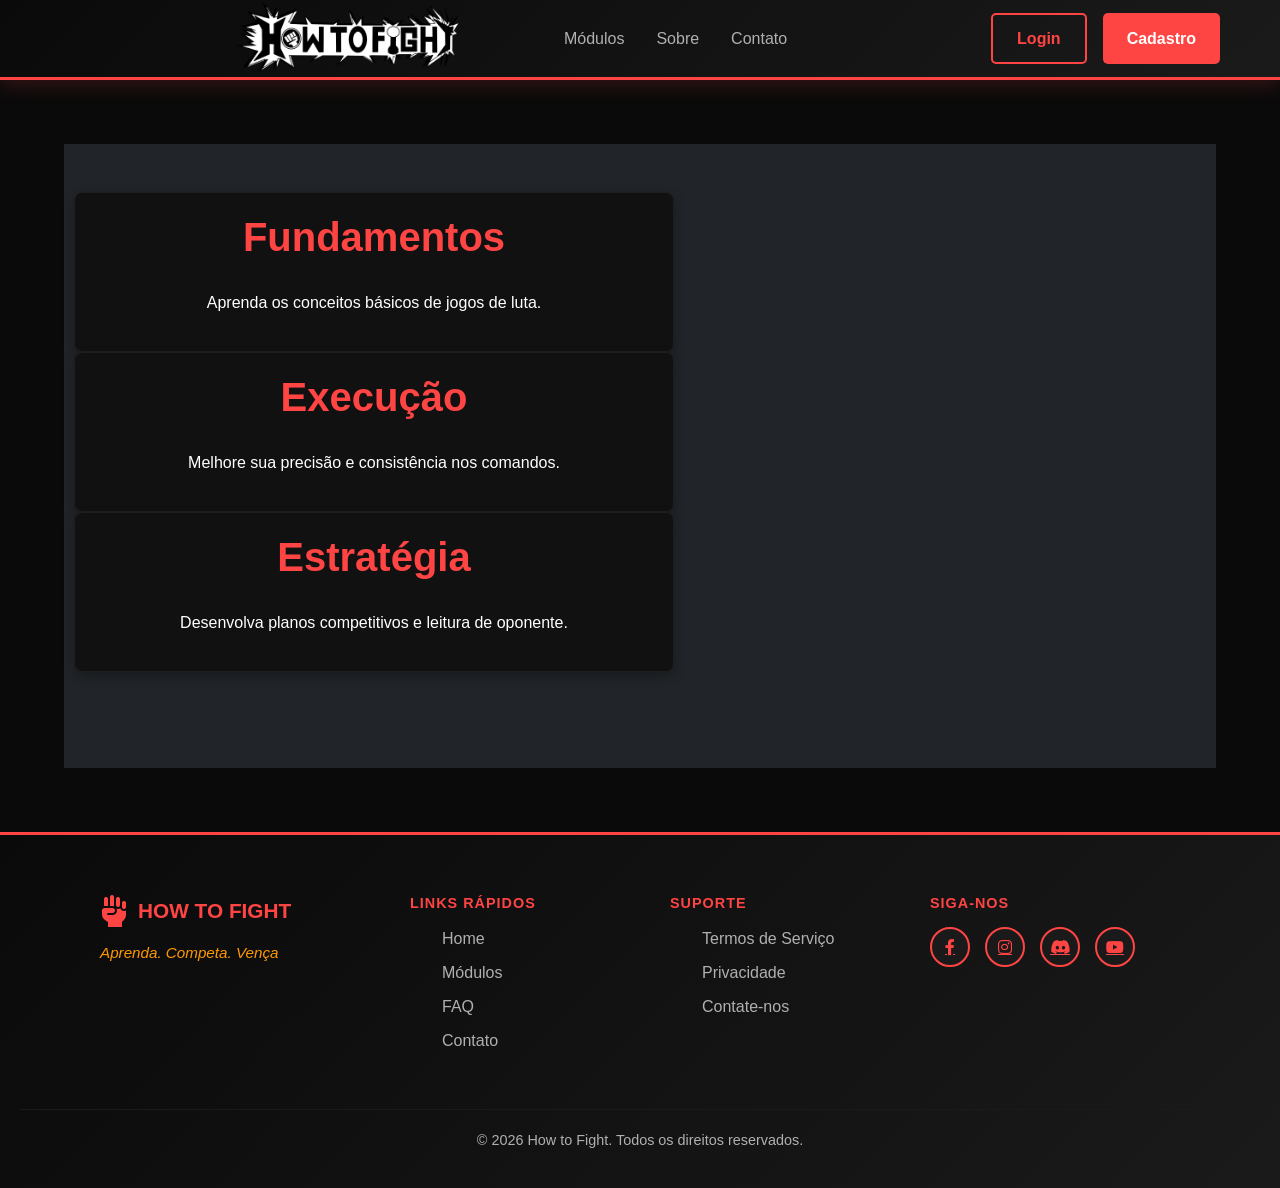
==== pagina/HTML/Produtos.html @ 8c1fd62c "projeto coloquei na pasta errada teehee" ====
<!DOCTYPE html>
<html lang="pt-br">
<head>
    <meta charset="utf-8">
    <title>How to Fight</title>
    
    <!-- Bootstrap -->
    <link href="https://cdn.jsdelivr.net/npm/bootstrap@5.0.2/dist/css/bootstrap.min.css" rel="stylesheet"
          integrity="sha384-EVSTQN3/azprG1Anm3QDgpJLIm9Nao0Yz1ztcQTwFspd3yD65VohhpuuCOmLASjC" crossorigin="anonymous">
    <link rel="stylesheet" href="https://cdnjs.cloudflare.com/ajax/libs/font-awesome/6.0.0/css/all.min.css">

    <!-- Estilo Personalizado -->
    <link rel="stylesheet" type="text/css" href="../CSS/estilo.css">
</head>
<body>

        <!-- INÍCIO DO CÓDIGO VLIBRAS -->
    <div vw class="enabled">
        <div vw-access-button class="active"></div>
        <div vw-plugin-wrapper>
            <div class="vw-plugin-top-wrapper"></div>
        </div>
    </div>
    <script src="https://vlibras.gov.br/app/vlibras-plugin.js"></script>
    <script>
        new window.VLibras.Widget('https://vlibras.gov.br/app');
    </script>
    <!-- FIM DO CÓDIGO VLIBRAS -->

    <header class="htf-header">
        <div class="header-container">
            <div class="logo-brand">
                <a href="./index.html">
                    <img src="../Image/trabaio_do meu amor.png " alt="Logo">
                </a>
            </div>

            <nav class="header-nav">
                <a href="./Produtos.html" class="nav-link">Módulos</a>
                <a href="./Sobre.html" class="nav-link">Sobre</a>
                <a href="./Horarios.html" class="nav-link">Contato</a>
            </nav>

            <div class="header-actions">
                <button class="btn-login" onclick="window.location.href='./login.html'">Login</button>
                <button class="btn-signup" onclick="window.location.href='./Cadastro.html'">Cadastro</button>
            </div>
        </div>
    </header>

    <main class="bg-dark text-white py-5">
        <section class="container-card mb-5">
            <div class="modulo-card">
                <h3>Fundamentos</h3>
                <p>Aprenda os conceitos básicos de jogos de luta.</p>
            </div>

            <div class="modulo-card">
                <h3>Execução</h3>
                <p>Melhore sua precisão e consistência nos comandos.</p>
            </div>

            <div class="modulo-card">
                <h3>Estratégia</h3>
                <p>Desenvolva planos competitivos e leitura de oponente.</p>
            </div>
        </section>
        
    </main>

    <!-- Rodapé -->
     <footer class="htf-footer">
      <div class="footer-container">
        
        <!-- Coluna 1: Logo -->
        <div class="footer-column">
            <div class="footer-logo">
                <i class="fas fa-fist-raised"></i>
                <h4>HOW TO FIGHT</h4>
            </div>
            <p class="tagline">Aprenda. Competa. Vença</p>
        </div>

        <!-- Coluna 2: Links Rápidos -->
        <div class="footer-column">
            <h5>Links Rápidos</h5>
            <ul class="footer-links">
                <li><a href="./index.html">Home</a></li>
                <li><a href="./Produtos.html">Módulos</a></li>
                <li><a href="./FAQ.html">FAQ</a></li>
                <li><a href="./Horarios.html">Contato</a></li>
            </ul>
        </div>

        <!-- Coluna 3: Suporte -->
        <div class="footer-column">
            <h5>Suporte</h5>
            <ul class="footer-links">
                <li><a href="./Termos.html">Termos de Serviço</a></li>
                <li><a href="./privacidade.html">Privacidade</a></li>
                <li><a href="./Horarios.html">Contate-nos</a></li>
            </ul>
        </div>

        <!-- Coluna 4: Redes Sociais -->
        <div class="footer-column">
            <h5>Siga-nos</h5>
            <div class="social-icons">
                <a href="https://facebook.com" target="_blank" title="Facebook">
                    <i class="fab fa-facebook-f"></i>
                </a>
                <a href="https://instagram.com" target="_blank" title="Instagram">
                    <i class="fab fa-instagram"></i>
                </a>
                <a href="https://discord.com" target="_blank" title="Discord">
                    <i class="fab fa-discord"></i>
                </a>
                <a href="https://youtube.com" target="_blank" title="YouTube">
                    <i class="fab fa-youtube"></i>
                </a>
            </div>
        </div>

    </div>

    <!-- Copyright -->
    <div class="footer-bottom">
        <p>&copy; 2026 How to Fight. Todos os direitos reservados.</p>
    </div>
</footer>

    <!-- Scripts Bootstrap -->
    <script src="https://cdn.jsdelivr.net/npm/bootstrap@5.0.2/dist/js/bootstrap.bundle.min.js"
            integrity="sha384-MrcW6ZMFYlzcLA8Nl+NtUVF0sA7MsXsP1UyJoMp4YLEuNSfAP+JcXn/tWtIaxVXM"
            crossorigin="anonymous"></script>

</body>
</html>
---- pagina/CSS/estilo.css ----
/* Main */
main {
    background-color: var(--dark-bg);
    padding: 10px;
    margin: 5%;
    flex: 1;
}

body {
    min-height: 100vh;
    display: flex;
    flex-direction: column;
}

/*======= LOGIN ======= */

.login-container {
    max-width: 450px; 
    margin: 50px auto;
    background-color: #212529;
    padding: 30px;
    border-radius: 10px;
}

/* Estilo das Labels */
.label-control {
    display: block;
    margin-bottom: 8px;
    font-size: 1.0rem;
    color: #ffffff;
    width: 300px;
    transform: translateX(-30px) translateY(-20px);
    
}


/* Estilo dos input */
.input-control {
    display: block;
    margin-bottom: 8px;
    font-size: 1.0rem;
    color: #000000;
    width: 300px;
    transform: translateX(-30px) translateY(-20px);
    
}

.login-title {
    font-size: 1.4rem;
    font-weight: 700;
    text-align: center;
    margin-bottom: 40px;
    color: var(--primary-color);
    text-transform: uppercase;
    letter-spacing: 2px;
}

fieldset {
    border: 2px solid #ff4444;
    border-radius: 6px;
    padding: 20px 70px; /* Estica na vertical */
    display: flex;
    flex-direction: column;
    gap: 10px;
}

legend {
    width: auto;
    float: none;
    margin: 0 auto; /* Centraliza o legend na borda */
    padding: 0 15px;
    color: #ff4444;
    font-weight: bold;
    font-size: 1.4rem;
    white-space: nowrap;
    background-color: transparent; /* O navegador já corta a borda sozinho */
}

/* Garante que os inputs não fiquem minúsculos */
.form-control {
    width: 100%;
    box-sizing: border-box;
}

.button-group {
    display: flex;
    flex-direction: column; /* Empilha o texto e o botão */
    align-items: center;    /* Centraliza os dois */
    gap: 10px;              /* Espaço entre o texto e o botão */
    margin-top: 20px;
}

.button-group p {
    margin: 0;             /* Remove margens extras do parágrafo */
    color: white;
}


/*======= CADASTRO ======= */

.cadastro-container2 {
    max-width: 850px; /* Diminua esse valor para espremer mais o cinza */
    max-height: 600px;
    margin: 50px auto;
    background-color: #212529;
    padding: 30px;
    border-radius: 10px;
}

.cadastro-container {
    max-width: 350px; /* Diminua esse valor para espremer mais o cinza */
    max-height: 300px;
    margin: 50px auto;
    background-color: #212529;
    padding: 30px;
    border-radius: 10px;
}

.cadastro-title {
  font-size: 1.5rem;
  color: var(--secondary-color);
  margin-bottom: 20px;
}

.label-control2 {
  display: block;
  margin-bottom: 8px;
  font-size: 1.4rem;
  color: #ffffff;
  width: 300px;
  transform: translateX(-60px) translateY(-90px);
}

.input-control2 {
  display: block;
  margin-bottom: 8px;
  font-size: 1rem;
  color: #000000;
  width: 400px;
  height: 30px;
  transform: translateX(-60px) translateY(-90px);
}

.btn-signup2 {
  background-color: var(--primary-color);
  color: #fff;
  padding: 10px;
  border: none;
  border-radius: 6px;
  cursor: pointer;
  width: 100%;        /* botão ocupa toda a largura */
  font-weight: bold;
  transition: background 0.3s ease;
  transform: translateX(0px) translateY(-80px);
}

.checkbox-control {
  transform: translateX(-50px) translateY(-90px);
}

.erro-msg {
    font-size: 0.9rem;
    color: #ff4d4d;
    opacity: 0;
    transition: opacity 0.3s ease, transform 0.3s ease;
}
.erro-msg.show {
    opacity: 1;
}

#erro-senha {
    position: relative;
    top: 30px; /* começa mais embaixo */
    opacity: 0;
    transition: opacity 0.3s ease, top 0.3s ease;
}

#erro-senha.show {
    opacity: 1;
    top: -90px; /* sobe e permanece */
    left: -60px
}

#erro-confirmar {
    position: relative;
    top: 30px; /* começa mais embaixo */
    opacity: 0;
    transition: opacity 0.3s ease, top 0.3s ease;
}

#erro-confirmar.show {
    opacity: 1;
    top: -95px; /* sobe e permanece */
    left: -60px
}

#erro-nick {
    position: relative;
    top: 30px; /* começa mais embaixo */
    opacity: 0;
    transition: opacity 0.3s ease, top 0.3s ease;
}
#erro-nick.show {
    opacity: 1;
    top: -90px; /* sobe e permanece */
    left: -50px
}

.msg-sucesso, .msg-erro {
  position: fixed;
  top: 70px;
  left: 50%;
  transform: translateX(-50%);
  z-index: 9999;

  padding: 12px 20px;
  border-radius: 6px;
  font-weight: bold;

  transition: opacity 0.8s ease; /* animação suave */
  opacity: 1; /* começa visível */
}

.msg-sucesso {
  background-color: #dc3545;
  color: #fff;
}

.msg-erro {
  background-color: #dc3545;
  color: #ffffff;
}

.accordion-button
{
    color: rgb(255, 255, 255);
    background-color: #333435;
}

.accordion-button:focus {
    box-shadow: none;
  }

  /* Styling for the active (open) accordion button */
.accordion-button:not(.collapsed) {
    background-color: #333435;
    color: white;
    /* Add other styles as needed */
}

.coluna-texto {
    flex: 1; /* Faz a coluna ocupar metade do espaço (50%) */
    background-color: #212529;
    
    /* Centraliza o conteúdo (o h1) vertical e horizontalmente */
    display: flex;
    justify-content: center;
    align-items: center;
    padding: 40px;
    

}

.coluna-texto h1 {
    font-size: 3.5rem; /* Tamanho da fonte */
    color: #ffffff; /* Cor do texto (cinza escuro) */
    font-weight: 400; /* Peso da fonte */
}

/* --- Coluna da Direita (Imagem) --- */
.coluna-imagem {
    flex: 1; /* Faz a coluna ocupar a outra metade do espaço (50%) */
    background-color: #212529;
}

.coluna-imagem img {
    width: 100%;
    height: 100%;
    object-fit: cover; /* Faz a imagem cobrir todo o espaço da coluna sem distorcer */
    background-color: #212529;
}

strong {
    font-size: 25px;
    color: white
}

.container2 {
    display: flex;
    width: 100%;
    background-color: #4b4f53;
}

h3 {
    font-size: 40px;
    font-weight: bold;
    color: white;
}

pre{
    font-size: 20px;
    font-weight: bold;
    color: white;
}

/* 1. Define o container como ponto de referência para os filhos */
.input-container {
    position: relative;
}

/* 2. Estiliza a mensagem e a posiciona */
.validation-message {
    /* Faz o elemento flutuar */
    position: absolute; 
    
    /* Move para o canto superior direito do container */
    top: 50%; /* Centraliza verticalmente */
    right: 10px; /* Afasta 10px da borda direita do input */
    
    /* Ajuste fino para o centro vertical (metade da altura do texto) */
    transform: translateY(-50%); 
    
    /* Estilos visuais */
    font-size: 0.8em; /* Deixa o texto menor */
    padding: 2px 5px; 
    pointer-events: none; /* Garante que o texto não atrapalhe o clique no input */

}


.brand-move h2 {
    font-size: 25px;
    font-weight: bold;
    color: white;
    margin:0;
    transform: translateX(-20px);
}

.brand-move{
  display: flex;
  align-items: center;
  gap: 1px;         
  transform: translateX(100px);    /* move o icone + texto do meio pra direita ou esquerda */
  
}


/* ========== HEADER ========== */
:root {
    --primary-color: #44ff7f;
    --secondary-color: #ff9900;
    --dark-bg: #0a0a0a;
    --card-bg: #1a1a1a;
    --text-secondary: #b0b0b0;
}

.htf-header {
    background: linear-gradient(135deg, var(--dark-bg) 0%, var(--card-bg) 100%);
    border-bottom: 3px solid var(--primary-color);
    padding: 0.5rem 0;
    position: sticky;
    top: 0;
    z-index: 1000;
    box-shadow: 0 4px 20px rgba(255, 68, 68, 0.2);
    height: 80px;  /* ← FIXA A ALTURA */
}

.header-container {
    max-width: 1200px;
    margin: 0 auto;
    display: flex;
    justify-content: space-between;
    align-items: center;
    padding: 0 20px;
    height: 100%;  /* ← PREENCHE A ALTURA */
}

.logo-brand {
    display: flex;
    align-items: center;
    gap: 15px;
    cursor: pointer;
    height: 100%;  /* ← Preenche a altura do header */
}

.logo-brand img {
    width: 300px;
    height: 300px;
    object-fit: contain;
    align-self: center;  /* ← Centraliza verticalmente */
    transform: translateY(25px) translateX(150px);
}

.header-nav {
    display: flex;
    gap: 2rem;
}

/* ============ PRIMEIRA SESSÃO ============ */
.hero-section {
    background: linear-gradient(135deg, rgba(255, 68, 68, 0.1) 0%, rgba(255, 153, 0, 0.1) 100%);
    padding: 80px 20px;
    text-align: center;
    border-bottom: 2px solid var(--primary-color);
    margin-bottom: 40px;
}

.hero-content h2 {
    font-size: 3rem;
    font-weight: 700;
    margin-bottom: 20px;
    background: linear-gradient(135deg, var(--primary-color), var(--secondary-color));
    -webkit-background-clip: text;
    -webkit-text-fill-color: transparent;
    background-clip: text;
}

.hero-content p {
    font-size: 1.2rem;
    color: var(--text-secondary);
    margin-bottom: 30px;
    max-width: 600px;
    margin-left: auto;
    margin-right: auto;
}

.btn-primary-htf {
    padding: 12px 30px;
    background: var(--primary-color);
    color: white;
    border: none;
    border-radius: 5px;
    font-weight: 700;
    font-size: 1rem;
    cursor: pointer;
    transition: all 0.3s ease;
}

.btn-primary-htf:hover {
    background: var(--secondary-color);
    transform: scale(1.05);
    box-shadow: 0 10px 25px rgba(255, 68, 68, 0.5);
}


/* ============ ABOUT ============ */
.about-title {
    font-size: 2.5rem;
    font-weight: 700;
    text-align: center;
    margin-bottom: 40px;
    color: var(--primary-color);
    text-transform: uppercase;
    letter-spacing: 2px;
}

.about-text {
    font-size: 1.1rem;
    line-height: 1.8;
    color: var(--text-secondary);
    margin-bottom: 20px;
    text-align: justify;
    border-left: 4px solid var(--primary-color);
    padding-left: 20px;
}

/* ============ NAV ============ */

.nav-link {
    color: var(--text-secondary);
    text-decoration: none;
    font-weight: 500;
    transition: color 0.3s ease;
}

.nav-link:hover {
    color: var(--primary-color);
}

.header-actions {
    display: flex;
    gap: 1rem;
}

.btn-login, .btn-signup {
    padding: 0.7rem 1.5rem;
    border: none;
    border-radius: 5px;
    font-weight: 600;
    cursor: pointer;
    transition: all 0.3s ease;
}

.btn-login {
    background: transparent;
    color: var(--primary-color);
    border: 2px solid var(--primary-color);
}

.btn-login:hover {
    background: var(--primary-color);
    color: white;
}

.btn-signup {
    background: var(--primary-color);
    color: white;
}

.btn-signup:hover {
    background: var(--secondary-color);
}



/* ========== FOOTER ========== */
.htf-footer {
    background: linear-gradient(135deg, var(--dark-bg) 0%, var(--card-bg) 100%);
    border-top: 3px solid var(--primary-color);
    padding: 60px 20px 20px;
    margin-top: auto;
}

.footer-container {
    max-width: 1200px;
    margin: 0 auto;
    display: grid;
    grid-template-columns: 250px 200px 200px 250px; 
    gap: 60px;  
    margin-bottom: 40px;
    justify-content: center;  
}

.footer-column {
    text-align: left; 
}

.footer-column h5 {
    color: var(--primary-color);
    margin-bottom: 15px;
    font-weight: 700;
    text-transform: uppercase;
    font-size: 0.9rem;
    letter-spacing: 1px;
    text-align: left;
}

.footer-logo {
    display: flex;
    align-items: center;
    gap: 10px;
    margin-bottom: 15px;
}

.footer-logo i {
    font-size: 2rem;
    color: var(--primary-color);
}

.footer-logo h4 {
    font-size: 1.3rem;
    font-weight: 700;
    margin: 0;
    color: var(--primary-color);
}

.tagline {
    color: var(--secondary-color);
    font-style: italic;
    font-size: 0.95rem;
}

.footer-links {
    list-style: none;
}

.footer-links li {
    margin-bottom: 10px;
}

.footer-links a {
    color: var(--text-secondary);
    text-decoration: none;
    transition: all 0.3s ease;
    display: inline-block;
}

.footer-links a:hover {
    color: var(--primary-color);
    transform: translateX(5px);
}

.social-icons {
    display: flex;
    gap: 15px;
}

.social-icons a {
    width: 40px;
    height: 40px;
    display: flex;
    align-items: center;
    justify-content: center;
    background: var(--card-bg);
    border: 2px solid var(--primary-color);
    border-radius: 50%;
    color: var(--primary-color);
    transition: all 0.3s ease;
}

.social-icons a:hover {
    background: var(--primary-color);
    color: white;
    transform: translateY(-5px);
}

.footer-bottom {
    text-align: center;
    padding-top: 20px;
    border-top: 1px solid var(--card-bg);
    color: var(--text-secondary);
    font-size: 0.9rem;
}


/* ============ VARIÁVEIS DE COR ============ */
:root {
    --primary-color: #ff4444;      /* Vermelho vibrante */
    --secondary-color: #ff9900;    /* Laranja */
    --dark-bg: #0a0a0a;            /* Preto profundo */
    --card-bg: #1a1a1a;            /* Cinza escuro */
    --text-primary: #ffffff;
    --text-secondary: #b0b0b0;
    --accent: #00ff88;             /* Verde neon (opcional) */
}

* {
    margin: 0;
    padding: 0;
    box-sizing: border-box;
}

body {
    background-color: var(--dark-bg);
    color: var(--text-primary);
    font-family: 'Segoe UI', Tahoma, Geneva, Verdana, sans-serif;
    height: 100%;
}


#img-tekke {
    width: 2000px; 
    height: auto; /* Permite que a altura se ajuste à imagem */
    margin: 0 auto; /* Centraliza a div horizontalmente e remove margens verticais extras */
    line-height: 0; /* Remove pequenos espaços de respiro de elementos inline */
}

#img-tekke img {
    width: 100%;
    height: 100%;
    object-fit: contain;
}

.container-card5 {
  display: flex;
  justify-content: center; /* centraliza o bloco inteiro */
  align-items: center;     /* centraliza verticalmente */
  flex-wrap: wrap;
  gap: 20px;
  padding: 20px;
}

.img-tekke2 {
  display: flex;
  justify-content: center; /* centraliza a imagem dentro da div */
  align-items: center;
}

.ms-md-2.ms-lg-5 {
  text-align: center; /* centraliza todo o texto */
}

.main-sobre {
    background-color: var(--dark-bg);
    flex: 1;
}

.modulos {
  display: flex;
  flex-wrap: wrap;
  gap: 20px;
  justify-content: center; /* centraliza os cards */
  padding: 20px;
}

.modulo-card {
  background: var(--card-bg);
  border: 2px solid var(--primary-color);
  border-radius: 10px;
  padding: 20px;
  width: 350px;
  text-align: center;
  color: #fff;
  box-shadow: 0 4px 12px rgba(0,0,0,0.3);
  transition: transform 0.2s ease;
}

.modulo-card:hover {
  transform: scale(1.05); /* efeito de destaque */
}

.modulo-card h3 {
  margin-bottom: 30px;
  color:#ff4444 ;
}

legend.cadastro {
    width: auto;
    float: none;
    margin: 0 auto; /* Centraliza o legend na borda */
    padding: 0 15px;
    color: #ff4444;
    font-weight: bold;
    font-size: 3.1rem;
    white-space: nowrap;
    background-color: transparent; /* O navegador já corta a borda sozinho */
}

/* sessão */

.btn-perfil {
  display: inline-flex;
  align-items: center;
  gap: 10px;
  background-color: #222;
  color: #fff;
  border: none;
  border-radius: 50px;
  padding: 12px 20px;
  font-weight: bold;
  font-size: 1rem;
  cursor: pointer;
  transition: background 0.3s;

  height: 55px;       /* altura fixa */
  max-height: 55px;
  width: 180px;       /* maior que o botão */
  max-width: 180px;
  overflow: hidden;   /* corta o excesso */
}


.btn-perfil img {
  width: 75px;       /* maior que o botão */
  height: 100px;
  border-radius: 50%;
  object-fit: fill;  /* preenche e corta */
  flex-shrink: 0;     /* impede que seja comprimida */
}


.btn-perfil:hover {
    background-color: #333;
}

.btn-logout {
    padding: 0.7rem 1.5rem;
    border: none;
    background-color: #ff4444;
    color: #ffffff;
    border-radius: 5px;
    font-weight: 600;
    cursor: pointer;
    transition: all 0.3s ease;
}

/* ============ CONTATO ============ */

/* Seção de contato */
.hero-section, .contact-section {
  background-color: #111;
  color: #fff;
  padding: 40px;
  border-radius: 8px;
  margin-bottom: 40px;
  box-shadow: 0 0 15px rgba(255, 0, 0, 0.3);
}

/* Título */
.contact-section h2 {
  color: #ff4d4d;
  margin-bottom: 20px;
  font-weight: bold;
  text-transform: uppercase;
}

/* Formulário */
.contact-section form {
  background-color: #1a1a1a;
  padding: 25px;
  border-radius: 8px;
  border: 1px solid #333;
}

.contact-section label {
  color: #ccc;
  font-weight: 500;
}

.contact-section input,
.contact-section textarea {
  background-color: #222;
  border: 1px solid #444;
  color: #fff;
}

.contact-section input:focus,
.contact-section textarea:focus {
  border-color: #ff4d4d;
  box-shadow: 0 0 5px rgba(255, 77, 77, 0.5);
}

/* Botão */
.contact-section .btn-primary {
  background-color: #007bff; /* azul estilo FAQ */
  border: none;
  font-weight: bold;
  text-transform: uppercase;
}

.contact-section .btn-primary:hover {
  background-color: #0056b3;
}

/* Ajuste geral */
.container-card img {
  max-width: 100%;
  border-radius: 8px;
  box-shadow: 0 0 15px rgba(0,0,0,0.6);
}


/* ============ PRIVACIDADE ============ */

.privacy-main {
  background-color: var(--dark-bg);
  color: #fff;
  padding: 60px 20px;
  min-height: 80vh;
  display: flex;
  justify-content: center;
  align-items: flex-start;
}

/* Caixa da política */
.privacy-section {
  background-color: #1a1a1a;
  border: 1px solid #333;
  border-radius: 8px;
  padding: 40px;
  max-width: 800px;
  width: 100%;
  box-shadow: 0 0 15px rgba(255, 0, 0, 0.3);
}

/* Títulos */
.privacy-section h2 {
  color: #ff4d4d;
  font-weight: bold;
  text-transform: uppercase;
  text-align: center;
  margin-bottom: 30px;
}

.privacy-section h4 {
  color: #ff4d4d;
  margin-top: 20px;
  margin-bottom: 10px;
}

/* Listas */
.privacy-section ul {
  list-style: disc;
  padding-left: 20px;
}

.privacy-section li {
  margin-bottom: 8px;
}

/* ============ TERMOS ============ */

/* MAIN dos termos */
.terms-main {
  background-color: var(--dark-bg);
  color: #fff;
  padding: 60px 20px;
  min-height: 80vh;
  display: flex;
  justify-content: center;
  align-items: flex-start;
  gap: 40px; /* espaço entre os quadrados */
  flex-wrap: wrap; /* permite quebrar em telas menores */
}

/* Cada bloco */
.terms-section {
  background-color: #1a1a1a;
  border: 1px solid #333;
  border-radius: 8px;
  padding: 40px;
  flex: 1 1 400px;   /* ocupa metade da largura, mas se adapta */
  max-width: 600px;  /* limite pra não ficar gigante */
  box-shadow: 0 0 15px rgba(255, 0, 0, 0.3);
}

/* Títulos */
.terms-section h2 {
  color: #ff4d4d;
  font-weight: bold;
  text-transform: uppercase;
  border-bottom: 2px solid #ff4d4d;
  padding-bottom: 10px;
  margin-bottom: 20px;
  text-align: center;
}


/* ============ FAQ ============ */

/* Título do FAQ */
.faq-main h1 {
  color: #ff4d4d;
  text-align: center;
  margin-bottom: 30px;
  font-weight: bold;
  text-transform: uppercase;
  border-bottom: 3px solid #ff4d4d; /* linha vermelha */
  padding-bottom: 10px;
}

/* Accordion */
.accordion-item {
  border: 1px solid #333;
  margin-bottom: 15px;
  border-radius: 8px;
  overflow: hidden;
}

.accordion-button {
  background-color: #1a1a1a;
  color: #fff;
  font-weight: 600;
  font-size: 1.05rem; /* aumenta um pouco a fonte */
}

.accordion-button:not(.collapsed) {
  background-color: #ff4d4d;
  color: #fff;
}

.accordion-body {
  background-color: #222;
  color: #ddd;
  padding: 20px;
  line-height: 1.6;
  text-align: justify;
  font-size: 1rem; /* aumenta fonte geral */
}

/* Strong dentro do corpo */
.accordion-body strong {
  font-size: 0.95rem; /* menor que o texto normal */
  color: #fff;
  font-weight: 500;   /* menos pesado */
}

/* ============ PERFIL ============ */
.profile-main {
  background-color: #111;
  color: #fff;
  padding: 60px 20px;
  min-height: 80vh;
  display: flex;
  justify-content: center;
  align-items: flex-start;
}

/* Card maior */
.profile-card {
  display: flex;          /* lado a lado */
  gap: 30px;
  background-color: #1a1a1a;
  border: 1px solid #333;
  border-radius: 8px;
  padding: 30px;
  max-width: 900px;
  width: 100%;
  box-shadow: 0 0 15px rgba(255, 0, 0, 0.3);
  min-height: 700px; /* ADICIONA ISSO */
  align-items: stretch; /* faz os filhos terem a mesma altura */
}

.profile-sidebar {
  width: 220px;
  text-align: center;
  display: flex;
  flex-direction: column;
}


/* Avatar */
.profile-avatar {
  width: 120px;
  height: 120px;
  margin: 0 auto 20px auto;
  border: 2px solid #ff4d4d;
  border-radius: 8px;
  overflow: hidden;
  box-shadow: 0 0 10px rgba(255, 0, 0, 0.4);
}


.profile-avatar img {
  width: 180px;
  height: 180px;
  transform: translate(-35px, -45px);
  object-fit: fill;
}

.profile-actions {
  display: flex;
  flex-direction: column;
  gap: 10px;
  margin-top: 10px;
  flex: 1;
}

.action-item {
  color: #ddd;
  font-weight: 600;
  cursor: pointer;
  position: relative;
  padding: 5px 0;
}

.action-item.active {
  color: #ff4d4d;
}

.action-item.active::after {
  content: "";
  position: absolute;
  left: 0;
  bottom: -2px;
  width: 100%;
  height: 2px;
  background-color: #ff4d4d;
}

/* Área de conteúdo (direita) */
.profile-content {
  flex: 1;
  min-height: 500px; /* altura mínima fixa */
}

/* Abas */
.tab-content {
  display: none;
}

.tab-content.active {
  display: flex;
  flex-direction: column;
  min-height: 100%;
}

/* Card menor (informações do perfil) */
.profile-info {
  background-color: #222;
  border: 1px solid #333;
  border-radius: 8px;
  padding: 30px;
}

.profile-info h2 {
  color: #ff4d4d;
  font-weight: bold;
  text-transform: uppercase;
  margin-bottom: 30px;
}

/* Caixa da aba Ícone */
.icon-box {
  background-color: #222;
  border: 1px solid #333;
  border-radius: 8px;
  padding: 30px;
  min-height: 100%; /* garante altura parecida com perfil */
}

.icon-box h2 {
  color: #ff4d4d;
  font-weight: bold;
  text-transform: uppercase;
  margin-bottom: 30px;
}

/* Avatares dentro da aba ícone */
.avatar-box {
  display: flex;
  gap: 15px;
  justify-content: center;
  margin-bottom: 20px;
}

.avatar-box img {
  width: 100px;
  height: 100px;
  border-radius: 8px;
  border: 2px solid transparent;
  cursor: pointer;
  transition: border 0.3s, transform 0.2s;
}

.avatar-box img.selected {
  border: 2px solid #ff4d4d;
  box-shadow: 0 0 10px rgba(255,0,0,0.5);
}

/* Caixa do botão */
.button-box {
  text-align: center;
  margin-top: 20px;
}

.btn-red {
  background-color: #ff4d4d;
  color: #fff;
  border: none;
  padding: 12px 20px;
  font-weight: bold;
  border-radius: 6px;
  cursor: pointer;
}


.btn-atualizar {
  background-color: #e63946; /* vermelho personalizado */
  color: #fff;
  border: none;
  border-radius: 6px;
  padding: 8px 20px;        /* aumenta altura e largura */
  font-size: 16px;           /* texto maior */
  font-weight: bold;         /* texto mais pesado */
  width: 100%;               /* ocupa toda a largura */
}

.btn-atualizar:hover {
  background-color: #ae3b3b; /* tom mais escuro no hover */
}

#btnDeletar {
  margin-top: auto; /* empurra pro fim */
  transform: none;  /* remove o translateY */
}

.admin-content {
  background-color: #222;
  border: 1px solid #333;
  border-radius: 8px;
  padding: 30px;
  overflow-y: auto;
}

.admin-content h2 {
  color: #ff4d4d;
  font-weight: bold;
  text-transform: uppercase;
  margin-bottom: 30px;
}

.profile-info,
.icon-box,
.admin-content {
  flex: 1;
  min-height: 440px;
}


/* ============ PERFIL ============ */
/* Mensagem de alerta no perfil */
#Senhamensagem {
  position: fixed;
  top: 70px;
  left: 50%;
  transform: translateX(-50%);
  z-index: 9999;

  padding: 12px 20px;
  border-radius: 6px;
  font-weight: bold;

  transition: opacity 0.8s ease;
  opacity: 0;          /* começa invisível */
  display: none;       /* não ocupa espaço */

  background-color: #dc3545;
  color: #fff;
}


#msgSenha {
  margin-top: 8px;   /* desce um pouco */
  display: block;    /* garante que fique em linha separada */
  color: red;        /* mantém só texto vermelho */
}

/* ============ DELETAR PERFIL ============ */

/* fundo e texto do modal */
.swal2-popup {
  background: #1c1c1c !important;  /* fundo escuro */
  color: #f5f5f5 !important;       /* texto claro */
  border-radius: 10px;             /* cantos arredondados */
}

/* título */
.swal2-title {
  color: #e63946 !important;       /* vermelho pro título */
  font-weight: bold;
}

/* botão confirmar */
.swal2-confirm {
  background-color: #e63946 !important; /* vermelho */
  color: #fff !important;
  border: none !important;
  border-radius: 5px !important;
}

/* botão cancelar */
.swal2-cancel {
  background-color: #55544f !important; /* azul */
  color: #fff !important;
  border: none !important;
  border-radius: 5px !important;
}

/* Ícone principal do alerta */
.swal2-icon.swal2-warning {
  color: #e63946 !important;       /* cor do traço do ícone */
  border-color: #e63946 !important; /* cor da borda do círculo */
}


.profile-ranking {
  color: #fff;
  font-family: 'Bebas Neue', sans-serif;
  font-size: 1.2rem;
  letter-spacing: 2px;
  margin: 4px 0 0;
  padding-left: 18px;
}


/* ============ AVATARES ============ */

/* Aba icone com tamanho igual ao perfil */
#icone .icon-box {
  background-color: #222;
  border: 1px solid #333;
  border-radius: 8px;
  padding: 50px;
  max-width: 900px;
  width: 100%;
  height: 555px;
  display: flex;
  flex-direction: column;
  align-items: center;  /* troca justify-content: space-between por isso */
}

#icone h2 {
  color: #ff4d4d;
  font-weight: bold;
  text-transform: uppercase;
  margin-bottom: 30px;
}

.avatar-box {
  display: flex;
  gap: 15px;
  justify-content: center;
  margin-bottom: 20px;
}

.avatar-box img {
  width: 100px;
  height: 100px;
  border-radius: 8px;
  border: 2px solid transparent;
  cursor: pointer;
  transition: border 0.3s, transform 0.2s;
}

.avatar-box img:hover {
  transform: scale(1.05);
}

.avatar-box img.selected {
  border: 2px solid #ff4d4d;
  box-shadow: 0 0 10px rgba(255,0,0,0.5);
}

.button-box {
  text-align: center;
  margin-top: auto; /* empurra o botão pro fim da caixa */
}

.btn-red {
  background-color: #ff4d4d;
  color: #fff;
  border: none;
  padding: 12px 20px;
  font-weight: bold;
  border-radius: 6px;
  cursor: pointer;
}

#icone .icon-box form {
  display: flex;
  flex-direction: column;
  align-items: center;
  gap: 20px;
  width: 100%;
  flex: 1; /* ocupa o espaço disponível */
  justify-content: space-between; /* avatares em cima, botão embaixo */
}

/* ============ CARDS MODULOS ============ */

.modulos-grid {
  display: grid;
  grid-template-columns: repeat(3, 1fr);
  gap: 12px;
  max-width: 1300px;
  margin: 0 auto;
  padding: 150px 20px;
}

.modulo-card {
  border-radius: 8px;
  width: 600px;
  overflow: hidden;
  background: #111;
  border: 1px solid #1e1e1e;
  text-decoration: none;
  display: block;
  transition: border-color 0.2s ease;
}

.modulo-card:hover {
  border-color: #2a2a2a;
}

.modulo-card-img {
  height: 360px;
  overflow: hidden;
  position: relative;
}

.modulo-card-img img {
  width: 100%;
  height: 100%;
  object-fit: cover;
  opacity: 0.7;
  transition: opacity 0.3s ease, transform 0.4s ease;
}

.modulo-card:hover .modulo-card-img img {
  opacity: 1;
  transform: scale(1.05);
}

.modulo-card-bar {
  height: 3px;
  background: #1e1e1e;
  transition: background 0.2s ease;
}

.modulo-card:hover .modulo-card-bar {
  background: var(--primary-color);
}

.modulo-card-body {
  padding: 14px 16px;
}

.modulo-card-num {
  font-size: 0.65rem;
  color: var(--primary-color);
  font-weight: 700;
  letter-spacing: 2px;
  text-transform: uppercase;
  margin-bottom: 4px;
}

.modulo-card-title {
  font-family: 'Bebas Neue', sans-serif;
  font-size: 1.4rem;
  color: #fff;
  letter-spacing: 1.5px;
  margin: 0 0 6px;
  line-height: 1;
}

.modulo-card-desc {
  font-size: 0.85rem;
  color: #666;
  margin: 0;
  line-height: 1.5;
}

@media (max-width: 768px) {
  .modulos-grid {
    grid-template-columns: 1fr;
  }

  .modulo-card-img {
    height: 140px;
  }
}

/* ============ videos e modulos ============ */


.fund-page {
  background: var(--dark-bg);
  color: #e0e0e0;
  min-height: 100vh;
}

.fund-page-title {
  font-family: 'Bebas Neue', sans-serif;
  font-size: clamp(2.2rem, 5vw, 3.5rem);
  letter-spacing: 5px;
  color: #fff;
  text-align: center;
  padding: 3rem 1rem 1rem;
  border-bottom: 3px solid var(--primary-color);
  margin-bottom: 0;
}

.fund-intro {
  max-width: 860px;
  margin: 2.5rem auto;
  padding: 1.5rem 2rem;
  background: rgba(255,255,255,0.03);
  border-left: 4px solid var(--primary-color);
  border-radius: 0 8px 8px 0;
  font-size: 0.97rem;
  line-height: 1.8;
  color: #bbb;
}

/* ========== COMANDOS ========== */

.cmd-icon {
    display: inline-block;
    vertical-align: middle;
    margin: 0 2px;
}

.cmd-icon img {
    height: 32px; /* ajusta conforme o tamanho das suas imagens */
    width: auto;
}

/* ========== SEÇÕES NUMERADAS ========== */

.fund-sections {
  max-width: 860px;
  margin: 0 auto;
  padding: 0 1.5rem 5rem;
}

.fund-section {
  margin-bottom: 5rem;
}

.fund-section-header {
  display: flex;
  align-items: baseline;
  gap: 16px;
  margin-bottom: 1.5rem;
  padding-bottom: 1rem;
  border-bottom: 2px solid var(--primary-color);
}

.fund-section-num {
  font-family: 'Bebas Neue', sans-serif;
  font-size: 2.8rem;
  color: var(--primary-color);
  line-height: 1;
  flex-shrink: 0;
}

.fund-section-title {
  font-family: 'Bebas Neue', sans-serif;
  font-size: 2rem;
  color: #fff;
  letter-spacing: 2px;
  margin: 0;
  line-height: 1;
}

/* ========== TEXTO ========== */

.fund-text {
  font-size: 1rem;
  line-height: 1.8;
  color: #aaa;
  margin: 0 0 1.75rem;
}

/* ========== SUB-TÓPICO ========== */

.fund-subtopic {
  margin: 2.5rem 0;
  padding-left: 1.25rem;
  border-left: 3px solid var(--primary-color);
}

.fund-subtopic-tag {
  display: inline-block;
  background: var(--primary-color);
  color: #fff;
  font-size: 0.65rem;
  font-weight: 700;
  letter-spacing: 2px;
  text-transform: uppercase;
  padding: 4px 12px;
  border-radius: 3px;
  margin-bottom: 0.75rem;
}

.fund-subtopic-title {
  font-family: 'Bebas Neue', sans-serif;
  font-size: 1.5rem;
  color: #fff;
  letter-spacing: 1.5px;
  margin: 0 0 1rem;
}

/* ========== VÍDEO INLINE ========== */

.fund-video {
  position: relative;
  width: 100%;
  margin: 1.75rem 0;
  border-radius: 8px;
  overflow: hidden;
  background: #111;
  cursor: pointer;
}

.fund-video img,
.fund-video video {
  width: 100%;
  display: block;
  border-radius: 8px;
}

.fund-video .thumb {
  position: relative;
  z-index: 1;
  transition: opacity 0.4s ease;
}

.fund-video .preview {
  position: absolute;
  inset: 0;
  height: 100%;
  object-fit: cover;
  opacity: 0;
  z-index: 2;
  transition: opacity 0.4s ease;
  border-radius: 8px;
}

.fund-video:hover .preview {
  opacity: 1;
}

.fund-video:hover .thumb {
  opacity: 0;
}

.fund-video-caption {
  font-size: 0.78rem;
  color: #555;
  text-align: center;
  margin-top: -1.25rem;
  margin-bottom: 1.75rem;
  font-style: italic;
}

/* ========== RESPONSIVO ========== */

@media (max-width: 600px) {
  .fund-section-num { font-size: 2rem; }
  .fund-section-title { font-size: 1.5rem; }
  .fund-subtopic { padding-left: 1rem; }
}

/* ========== MISSÕES ========== */

.fund-missions {
  max-width: 860px;
  margin: 3rem auto 1rem;
  padding: 2rem;
  background: #181818;
  border: 1px solid #2a2a2a;
  border-radius: 10px;
}

.fund-missions-header {
  display: flex;
  align-items: center;
  justify-content: space-between;
  margin-bottom: 1.25rem;
}


.fund-missions-title {
  font-family: 'Bebas Neue', sans-serif;
  font-size: 1.5rem;
  letter-spacing: 2px;
  color: #fff;
  margin: 0;
}

.fund-missions-desc {
  font-size: 0.85rem;
  color: #666;
  margin-bottom: 1.25rem;
  line-height: 1.6;
}

.fund-missions-desc strong {
  font-weight: 500;
  font-size: 20px;
  color: #aaa; /* ou var(--primary-color) se quiser destaque sutil */
}

.fund-missions-count {
  font-size: 0.8rem;
  color: #666;
  font-weight: 600;
  letter-spacing: 1px;
}

.fund-missions-desc .cmd-icon img {
  height: 20px;
}

/* Barra de progresso */
.fund-progress-bar {
  width: 100%;
  height: 6px;
  background: #2a2a2a;
  border-radius: 999px;
  overflow: hidden;
  margin-bottom: 0.5rem;
  margin-top: 1.25rem;
}

.fund-progress-fill {
  height: 100%;
  background: var(--primary-color);
  border-radius: 999px;
  transition: width 0.5s ease;
}

.fund-progress-label {
  font-size: 0.75rem;
  color: #555;
  margin-bottom: 1.5rem;
  text-align: right;
}

/* Lista de missões */
.fund-missions-list {
  list-style: none;
  padding: 0;
  margin: 0;
  display: flex;
  flex-direction: column;
  gap: 10px;
}

.fund-mission-item {
  display: flex;
  align-items: center;
  gap: 14px;
  padding: 12px 16px;
  background: #111;
  border: 1px solid #222;
  border-radius: 8px;
  transition: border-color 0.2s ease;
}

.fund-mission-item.concluida {
  border-color: var(--primary-color);
  opacity: 0.7;
}

.fund-mission-item.concluida .fund-mission-titulo {
  text-decoration: line-through;
  color: #555;
}

/* Checkbox customizado */
.fund-mission-check {
  position: relative;
  flex-shrink: 0;
}

.fund-mission-check input[type="checkbox"] {
  position: absolute;
  opacity: 0;
  width: 0;
  height: 0;
}

.fund-mission-check label {
  display: block;
  cursor: pointer;
}

.checkmark {
  display: block;
  width: 22px;
  height: 22px;
  border: 2px solid #333;
  border-radius: 5px;
  transition: all 0.2s ease;
  position: relative;
}

.fund-mission-check input:checked ~ label .checkmark {
  background: var(--primary-color);
  border-color: var(--primary-color);
}

.fund-mission-check input:checked ~ label .checkmark::after {
  content: '';
  position: absolute;
  left: 5px;
  top: 2px;
  width: 6px;
  height: 11px;
  border: 2px solid #fff;
  border-top: none;
  border-left: none;
  transform: rotate(45deg);
}

/* Corpo da missão */
.fund-mission-body {
  display: flex;
  align-items: center;
  justify-content: space-between;
  flex: 1;
  gap: 12px;
}

.fund-mission-titulo {
  font-size: 0.93rem;
  color: #ccc;
  transition: color 0.2s, text-decoration 0.2s;
}

/* Badge de dificuldade */
.fund-mission-dif {
  font-size: 0.65rem;
  font-weight: 700;
  letter-spacing: 1.5px;
  text-transform: uppercase;
  padding: 3px 10px;
  border-radius: 3px;
  flex-shrink: 0;
}

.fund-mission-dif.fácil,
.fund-mission-dif.facil {
  background: rgba(39, 174, 96, 0.15);
  color: #27ae60;
}

.fund-mission-dif.médio,
.fund-mission-dif.medio {
  background: rgba(243, 156, 18, 0.15);
  color: #f39c12;
}

.fund-mission-dif.difícil,
.fund-mission-dif.dificil {
  background: rgba(230, 48, 48, 0.15);
  color: var(--primary-color);
}

/* Toast de ranking */
.fund-rank-toast {
  position: fixed;
  bottom: 2rem;
  right: 2rem;
  background: var(--primary-color);
  color: #fff;
  font-family: 'Bebas Neue', sans-serif;
  font-size: 1.1rem;
  letter-spacing: 1.5px;
  padding: 14px 24px;
  border-radius: 8px;
  opacity: 0;
  transform: translateY(20px);
  transition: opacity 0.3s ease, transform 0.3s ease;
  pointer-events: none;
  z-index: 9999;
}

.fund-rank-toast.show {
  opacity: 1;
  transform: translateY(0);
}


.fund-mission-card {
  background: #181818;
  border: 1px solid #2a2a2a;
  border-radius: 8px;
  padding: 1rem 1.25rem;
  margin: 1rem 0;
}

.fund-mission-hint {
  font-size: 0.99rem;
  color: #ccc;
  margin: 0 0 0.75rem;
  line-height: 1.5;
}

.fund-mission-hint .cmd-icon img {
  height: 25px;
}


/* ========== SENHA ========== */

.senha-wrapper {
  position: relative;
}

.senha-wrapper input {
  padding-right: 40px;
}



.senha-wrapper .olho {
  position: absolute;
  right: 12px;
  bottom: 8px;  /* troca top/transform por bottom */
  cursor: pointer;
  color: #888;
  font-size: 16px;
}

.senha-wrapper.login-senha .olho {
  transform: translateX(26px) translateY(-26px);
}

.senha-wrapper.cadastro-senha .olho {
  transform: translateX(45px) translateY(-90px); /* já existe pro input-control */
}

.senha-wrapper.cadastro-senha2 .olho {
  transform: translateX(45px) translateY(-90px);
}

css.swal2-validation-message {
  background-color: #1a1a1a;
  color: #ff4d4d;
  border: none;
}
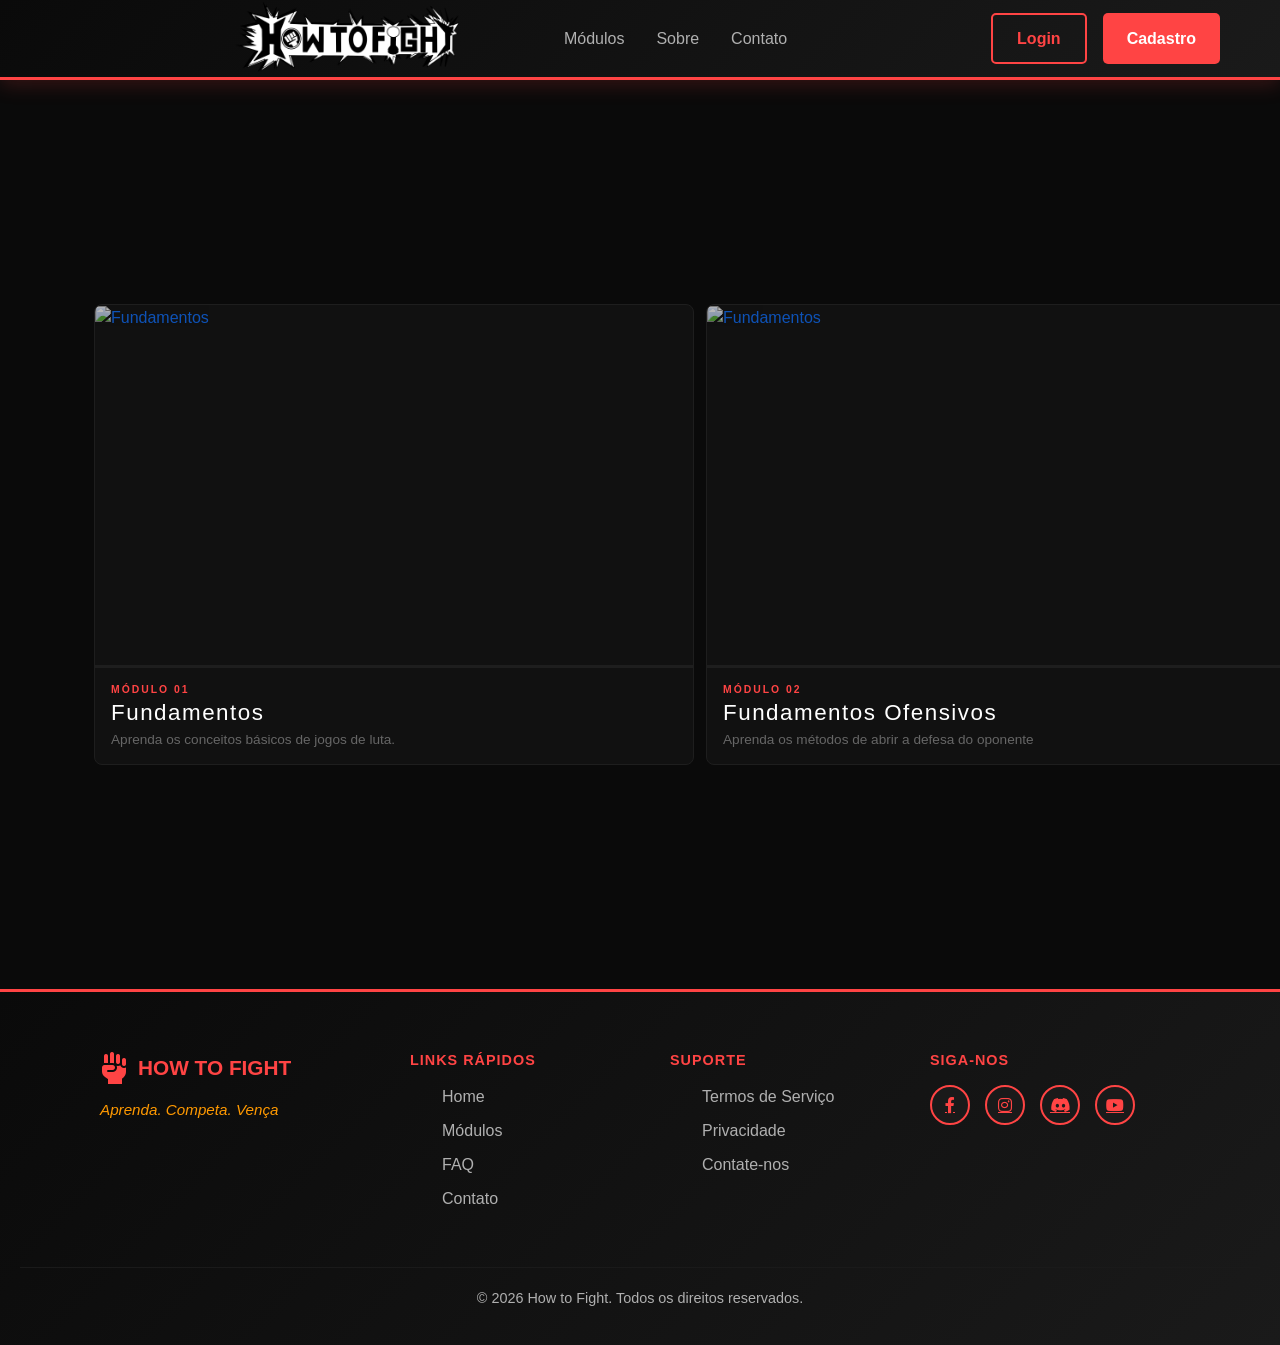
==== commit 894a260d: "hud e backend fixes Basicamente arrumei alguns erros do DB onde não permitia executar algumas funçõe" ====
--- a/pagina/HTML/Produtos.html
+++ b/pagina/HTML/Produtos.html
@@ -48,24 +48,35 @@
         </div>
     </header>
 
-    <main class="bg-dark text-white py-5">
-        <section class="container-card mb-5">
-            <div class="modulo-card">
-                <h3>Fundamentos</h3>
-                <p>Aprenda os conceitos básicos de jogos de luta.</p>
-            </div>
+    <main>
+      
+        <div class="modulos-grid">
 
-            <div class="modulo-card">
-                <h3>Execução</h3>
-                <p>Melhore sua precisão e consistência nos comandos.</p>
-            </div>
+              <a href="login.html" class="modulo-card">
+                <div class="modulo-card-img">
+                  <img src="https://github.com/DediPulo/How-to-Fight/raw/main/pagina/Image/reina1.png" alt="Fundamentos">
+                </div>
+                <div class="modulo-card-bar"></div>
+                <div class="modulo-card-body">
+                  <div class="modulo-card-num">Módulo 01</div>
+                  <h2 class="modulo-card-title">Fundamentos</h2>
+                  <p class="modulo-card-desc">Aprenda os conceitos básicos de jogos de luta.</p>
+                </div>
+              </a>
 
-            <div class="modulo-card">
-                <h3>Estratégia</h3>
-                <p>Desenvolva planos competitivos e leitura de oponente.</p>
-            </div>
-        </section>
-        
+              <a href="login.html" class="modulo-card">
+                <div class="modulo-card-img">
+                  <img src="https://github.com/DediPulo/How-to-Fight/raw/main/pagina/Image/reina2.png" alt="Fundamentos">
+                </div>
+                <div class="modulo-card-bar"></div>
+                <div class="modulo-card-body">
+                  <div class="modulo-card-num">Módulo 02</div>
+                  <h2 class="modulo-card-title">Fundamentos Ofensivos</h2>
+                  <p class="modulo-card-desc">Aprenda os métodos de abrir a defesa do oponente</p>
+                </div>
+              </a>
+
+
     </main>
 
     <!-- Rodapé -->
--- a/pagina/CSS/estilo.css
+++ b/pagina/CSS/estilo.css
@@ -652,7 +652,7 @@
 
 
 #img-tekke {
-    width: 2000px; 
+    width: 100%; 
     height: auto; /* Permite que a altura se ajuste à imagem */
     margin: 0 auto; /* Centraliza a div horizontalmente e remove margens verticais extras */
     line-height: 0; /* Remove pequenos espaços de respiro de elementos inline */
@@ -688,34 +688,6 @@
     flex: 1;
 }
 
-.modulos {
-  display: flex;
-  flex-wrap: wrap;
-  gap: 20px;
-  justify-content: center; /* centraliza os cards */
-  padding: 20px;
-}
-
-.modulo-card {
-  background: var(--card-bg);
-  border: 2px solid var(--primary-color);
-  border-radius: 10px;
-  padding: 20px;
-  width: 350px;
-  text-align: center;
-  color: #fff;
-  box-shadow: 0 4px 12px rgba(0,0,0,0.3);
-  transition: transform 0.2s ease;
-}
-
-.modulo-card:hover {
-  transform: scale(1.05); /* efeito de destaque */
-}
-
-.modulo-card h3 {
-  margin-bottom: 30px;
-  color:#ff4444 ;
-}
 
 legend.cadastro {
     width: auto;
@@ -1432,6 +1404,48 @@
   .modulo-card-img {
     height: 140px;
   }
+}
+
+.modulo-card-progress {
+  margin-top: 12px;
+  border-top: 1px solid #1e1e1e;
+  padding-top: 12px;
+}
+
+.modulo-progress-status {
+  font-size: 0.65rem;
+  font-weight: 700;
+  letter-spacing: 2px;
+  text-transform: uppercase;
+  margin-bottom: 6px;
+}
+
+.status-none     { color: #444; }
+.status-progress { color: #f0a500; }
+.status-done     { color: #4caf50; }
+
+.modulo-progress-bar {
+  width: 100%;
+  height: 3px;
+  background: #1e1e1e;
+  border-radius: 99px;
+  overflow: hidden;
+}
+
+.modulo-progress-fill {
+  height: 100%;
+  background: var(--primary-color);
+  border-radius: 99px;
+  transition: width 0.3s ease;
+}
+
+.modulo-progress-label {
+  font-size: 0.65rem;
+  color: #444;
+  margin-top: 6px;
+  display: block;
+  letter-spacing: 1px;
+  text-transform: uppercase;
 }
 
 /* ============ videos e modulos ============ */
